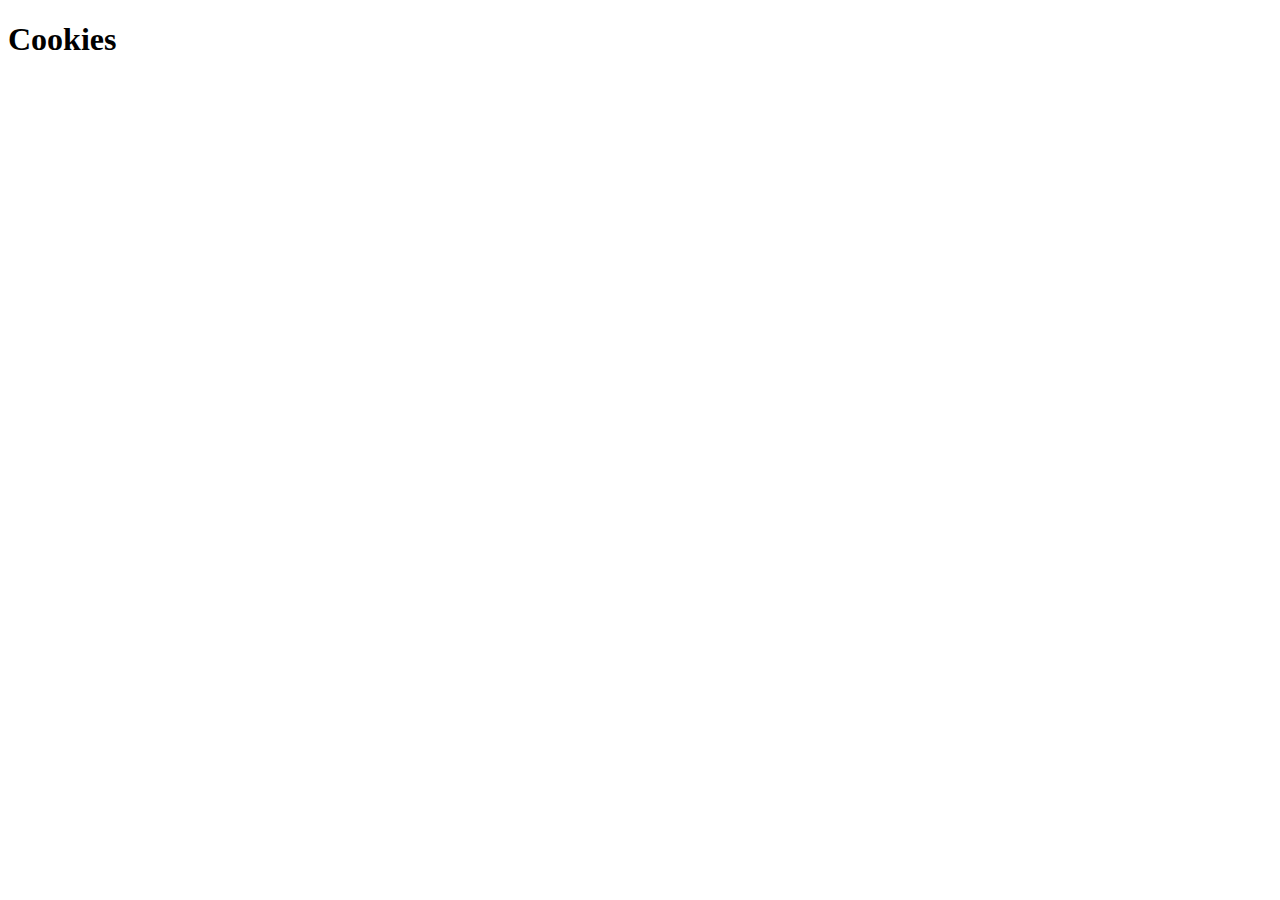
==== recipes/cookies.html @ 9119b93e "Added new recipes and linked it back to the main page." ====
<!DOCTYPE html>
<html lang="en">
<head>
    <meta charset="UTF-8">
    <meta http-equiv="X-UA-Compatible" content="IE=edge">
    <meta name="viewport" content="width=device-width, initial-scale=1.0">
    <title>Cookies</title>
</head>
<body>
    <h1>Cookies</h1>
</body>
</html>
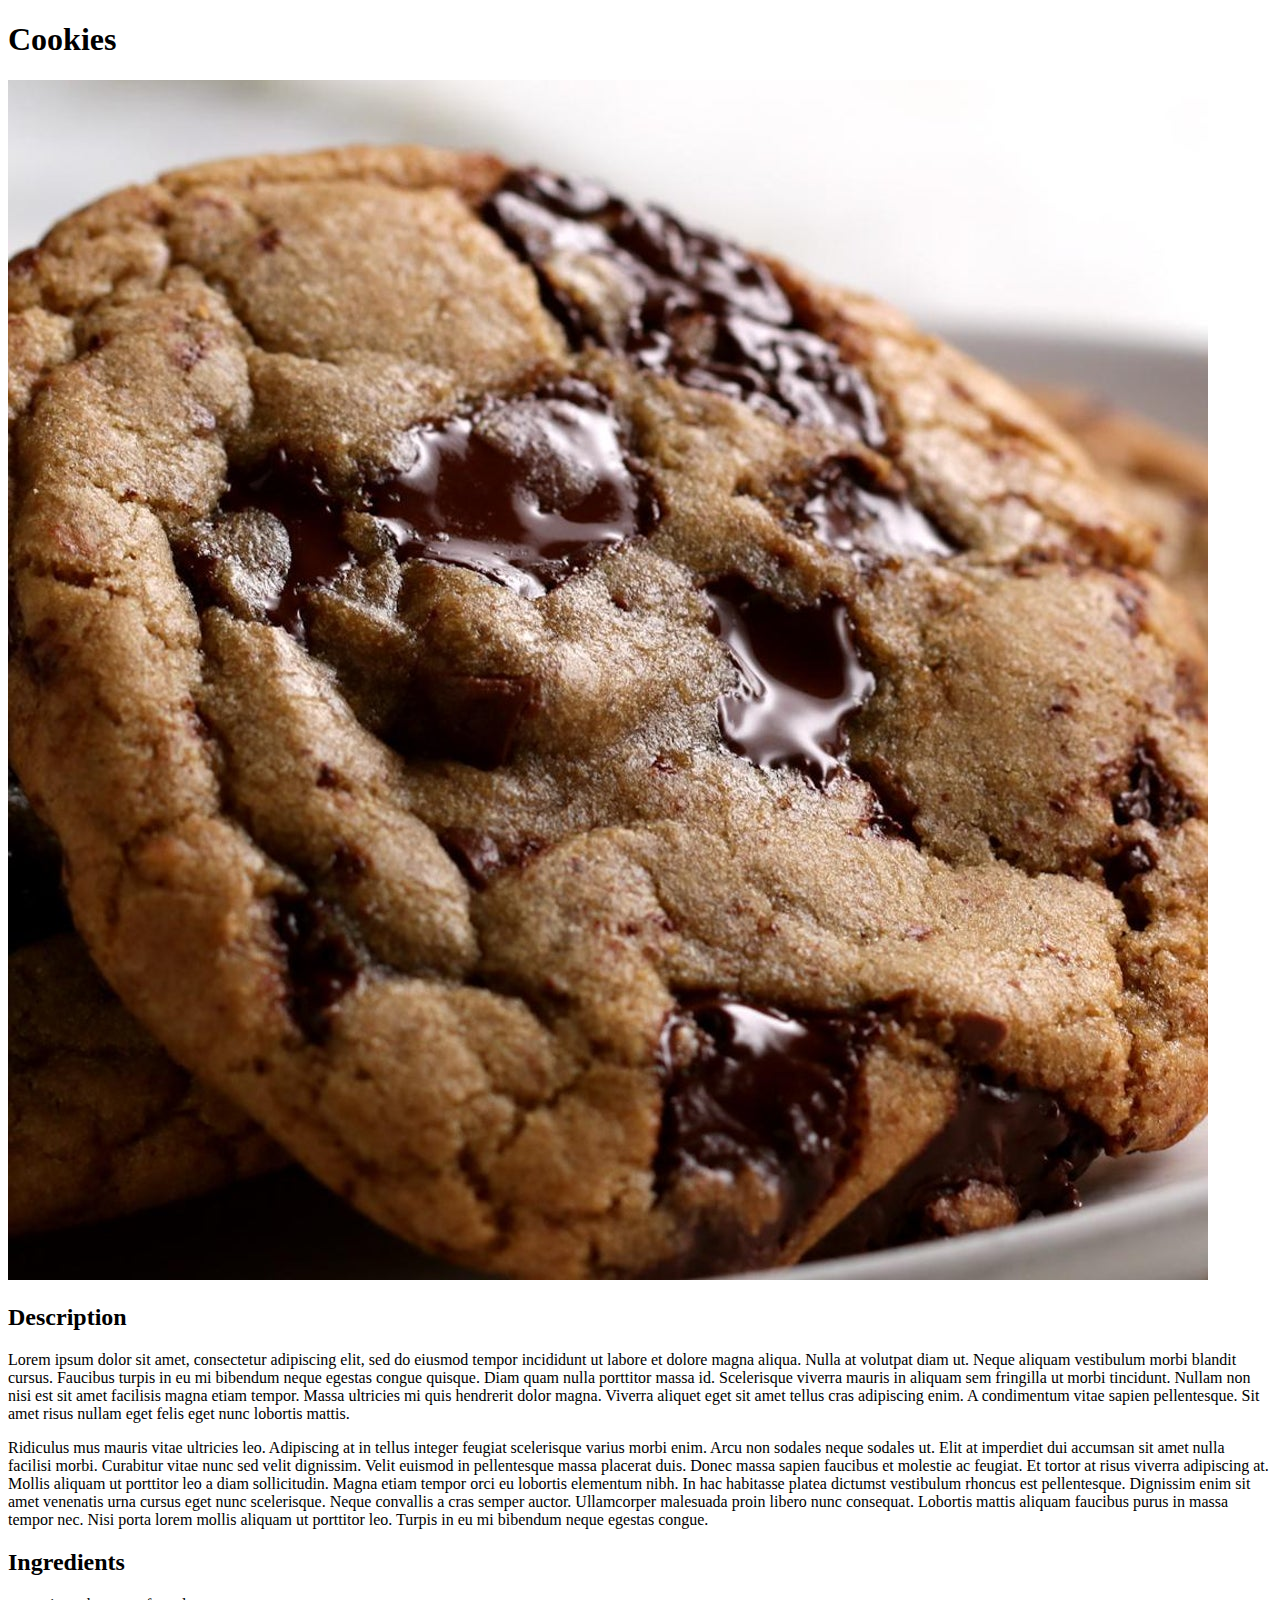
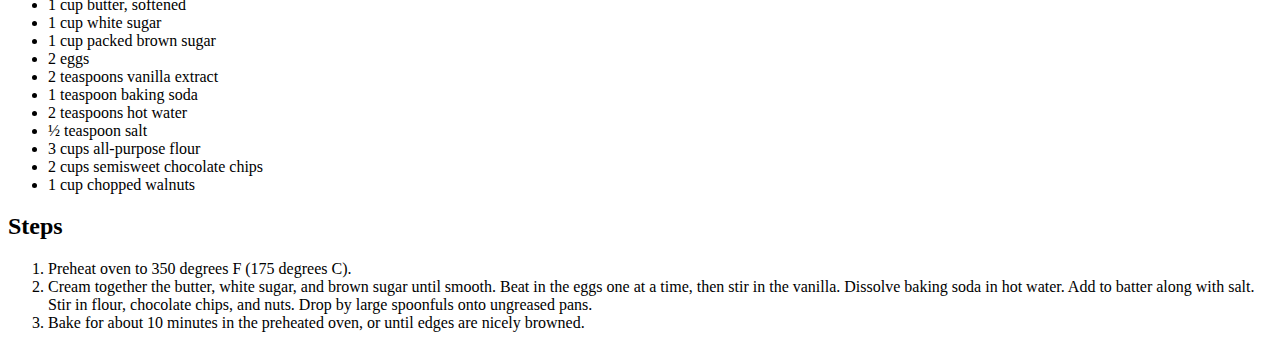
==== commit 18092679: "Added the recipes and the images of that dish to the different pages." ====
--- a/recipes/cookies.html
+++ b/recipes/cookies.html
@@ -7,6 +7,37 @@
     <title>Cookies</title>
 </head>
 <body>
+
     <h1>Cookies</h1>
+    <img src="../img/cookies.jpg" alt="Cookies Image">
+
+    <h2>Description</h3>
+    <p>Lorem ipsum dolor sit amet, consectetur adipiscing elit, sed do eiusmod tempor incididunt ut labore et dolore magna aliqua. Nulla at volutpat diam ut. Neque aliquam vestibulum morbi blandit cursus. Faucibus turpis in eu mi bibendum neque egestas congue quisque. Diam quam nulla porttitor massa id. Scelerisque viverra mauris in aliquam sem fringilla ut morbi tincidunt. Nullam non nisi est sit amet facilisis magna etiam tempor. Massa ultricies mi quis hendrerit dolor magna. Viverra aliquet eget sit amet tellus cras adipiscing enim. A condimentum vitae sapien pellentesque. Sit amet risus nullam eget felis eget nunc lobortis mattis.</p>
+
+    <p>Ridiculus mus mauris vitae ultricies leo. Adipiscing at in tellus integer feugiat scelerisque varius morbi enim. Arcu non sodales neque sodales ut. Elit at imperdiet dui accumsan sit amet nulla facilisi morbi. Curabitur vitae nunc sed velit dignissim. Velit euismod in pellentesque massa placerat duis. Donec massa sapien faucibus et molestie ac feugiat. Et tortor at risus viverra adipiscing at. Mollis aliquam ut porttitor leo a diam sollicitudin. Magna etiam tempor orci eu lobortis elementum nibh. In hac habitasse platea dictumst vestibulum rhoncus est pellentesque. Dignissim enim sit amet venenatis urna cursus eget nunc scelerisque. Neque convallis a cras semper auctor. Ullamcorper malesuada proin libero nunc consequat. Lobortis mattis aliquam faucibus purus in massa tempor nec. Nisi porta lorem mollis aliquam ut porttitor leo. Turpis in eu mi bibendum neque egestas congue.</p>
+
+    <h2>Ingredients</h2>
+    <ul>
+        <li>1 cup butter, softened </li>
+        <li>1 cup white sugar</li>
+        <li>1 cup packed brown sugar</li>
+        <li>2 eggs</li>
+        <li>2 teaspoons vanilla extract</li>
+        <li>1 teaspoon baking soda</li>
+        <li>2 teaspoons hot water</li>
+        <li>½ teaspoon salt</li>
+        <li>3 cups all-purpose flour</li>
+        <li>2 cups semisweet chocolate chips</li>
+        <li>1 cup chopped walnuts</li>
+    </ul>
+
+    <h2>Steps</h2>
+    <ol>
+        <li>Preheat oven to 350 degrees F (175 degrees C).</li>
+        <li>Cream together the butter, white sugar, and brown sugar until smooth. Beat in the eggs one at a time, then stir in the vanilla. Dissolve baking soda in hot water. Add to batter along with salt. Stir in flour, chocolate chips, and nuts. Drop by large spoonfuls onto ungreased pans.</li>
+        <li>Bake for about 10 minutes in the preheated oven, or until edges are nicely browned.</li>
+    </ol>
+    
+    
 </body>
 </html>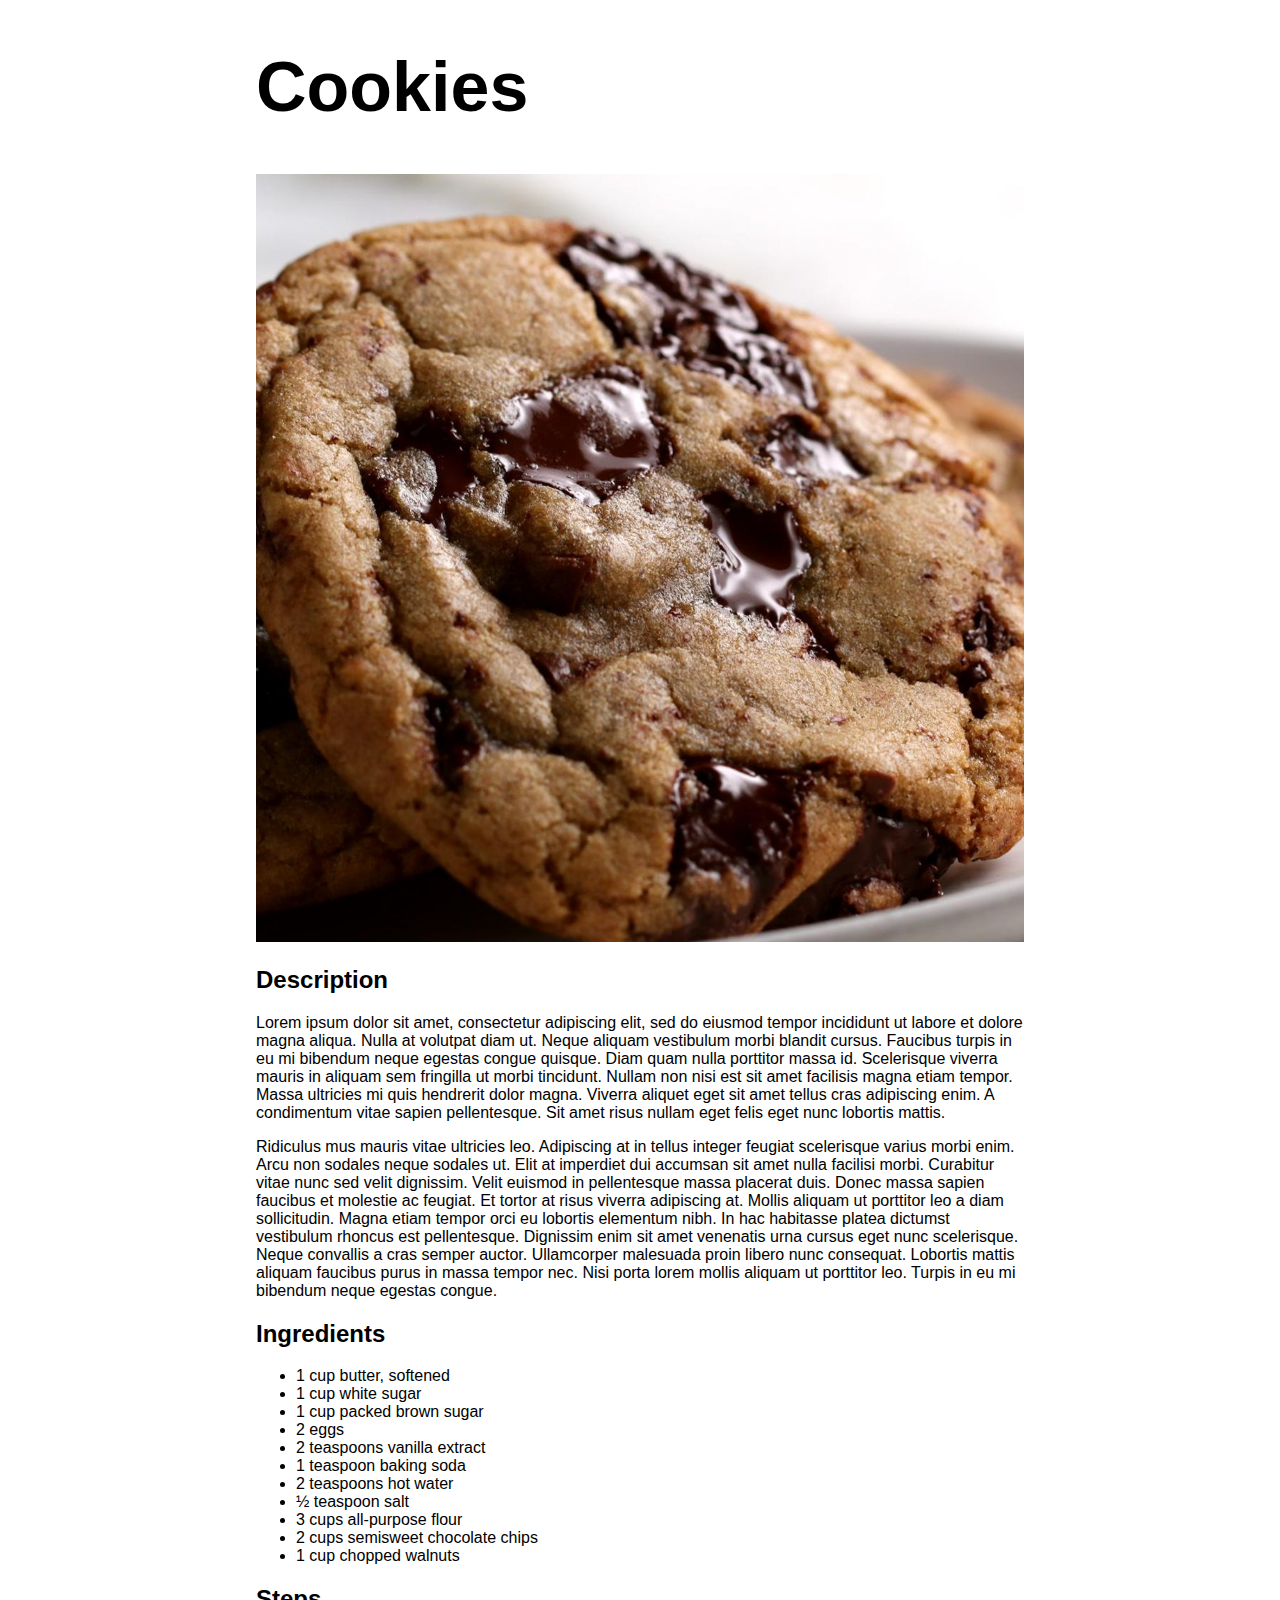
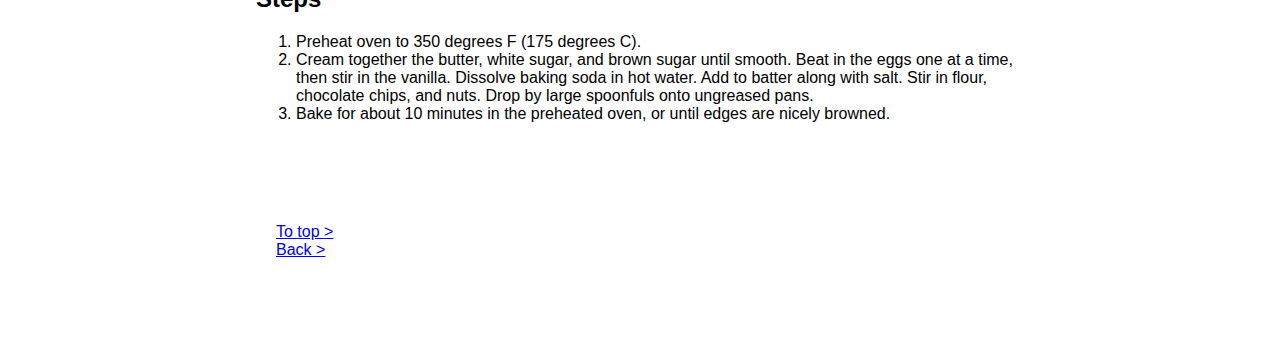
==== commit 8ba1eba6: "Changed the font, made the content centered and fixed a few bugs." ====
--- a/recipes/cookies.html
+++ b/recipes/cookies.html
@@ -4,14 +4,15 @@
     <meta charset="UTF-8">
     <meta http-equiv="X-UA-Compatible" content="IE=edge">
     <meta name="viewport" content="width=device-width, initial-scale=1.0">
+    <link rel="stylesheet" href="../css/style.css">
     <title>Cookies</title>
 </head>
 <body>
 
     <h1>Cookies</h1>
-    <img src="../img/cookies.jpg" alt="Cookies Image">
+    <img src="../img/cookies.jpg" alt="Cookies Image" width="100%">
 
-    <h2>Description</h3>
+    <h2>Description</h2>
     <p>Lorem ipsum dolor sit amet, consectetur adipiscing elit, sed do eiusmod tempor incididunt ut labore et dolore magna aliqua. Nulla at volutpat diam ut. Neque aliquam vestibulum morbi blandit cursus. Faucibus turpis in eu mi bibendum neque egestas congue quisque. Diam quam nulla porttitor massa id. Scelerisque viverra mauris in aliquam sem fringilla ut morbi tincidunt. Nullam non nisi est sit amet facilisis magna etiam tempor. Massa ultricies mi quis hendrerit dolor magna. Viverra aliquet eget sit amet tellus cras adipiscing enim. A condimentum vitae sapien pellentesque. Sit amet risus nullam eget felis eget nunc lobortis mattis.</p>
 
     <p>Ridiculus mus mauris vitae ultricies leo. Adipiscing at in tellus integer feugiat scelerisque varius morbi enim. Arcu non sodales neque sodales ut. Elit at imperdiet dui accumsan sit amet nulla facilisi morbi. Curabitur vitae nunc sed velit dignissim. Velit euismod in pellentesque massa placerat duis. Donec massa sapien faucibus et molestie ac feugiat. Et tortor at risus viverra adipiscing at. Mollis aliquam ut porttitor leo a diam sollicitudin. Magna etiam tempor orci eu lobortis elementum nibh. In hac habitasse platea dictumst vestibulum rhoncus est pellentesque. Dignissim enim sit amet venenatis urna cursus eget nunc scelerisque. Neque convallis a cras semper auctor. Ullamcorper malesuada proin libero nunc consequat. Lobortis mattis aliquam faucibus purus in massa tempor nec. Nisi porta lorem mollis aliquam ut porttitor leo. Turpis in eu mi bibendum neque egestas congue.</p>
@@ -37,7 +38,10 @@
         <li>Cream together the butter, white sugar, and brown sugar until smooth. Beat in the eggs one at a time, then stir in the vanilla. Dissolve baking soda in hot water. Add to batter along with salt. Stir in flour, chocolate chips, and nuts. Drop by large spoonfuls onto ungreased pans.</li>
         <li>Bake for about 10 minutes in the preheated oven, or until edges are nicely browned.</li>
     </ol>
-    
-    
+
+    <div class="links">
+        <a href="#top">To top ></a>
+        <a href="../index.html">Back ></a>
+    </div>
 </body>
 </html>--- a/css/style.css
+++ b/css/style.css
@@ -0,0 +1,21 @@
+*{
+    font-family: 'Trebuchet MS', 'Lucida Sans Unicode', 'Lucida Grande', 'Lucida Sans', Arial, sans-serif;
+}
+
+body{
+    width: 60vw;
+    margin: auto;
+}
+
+h1{
+    font-size: 70px;
+    padding: 0;
+}
+
+.links{
+    margin: 100px 20px;
+}
+
+.links a{
+    display: block;
+}